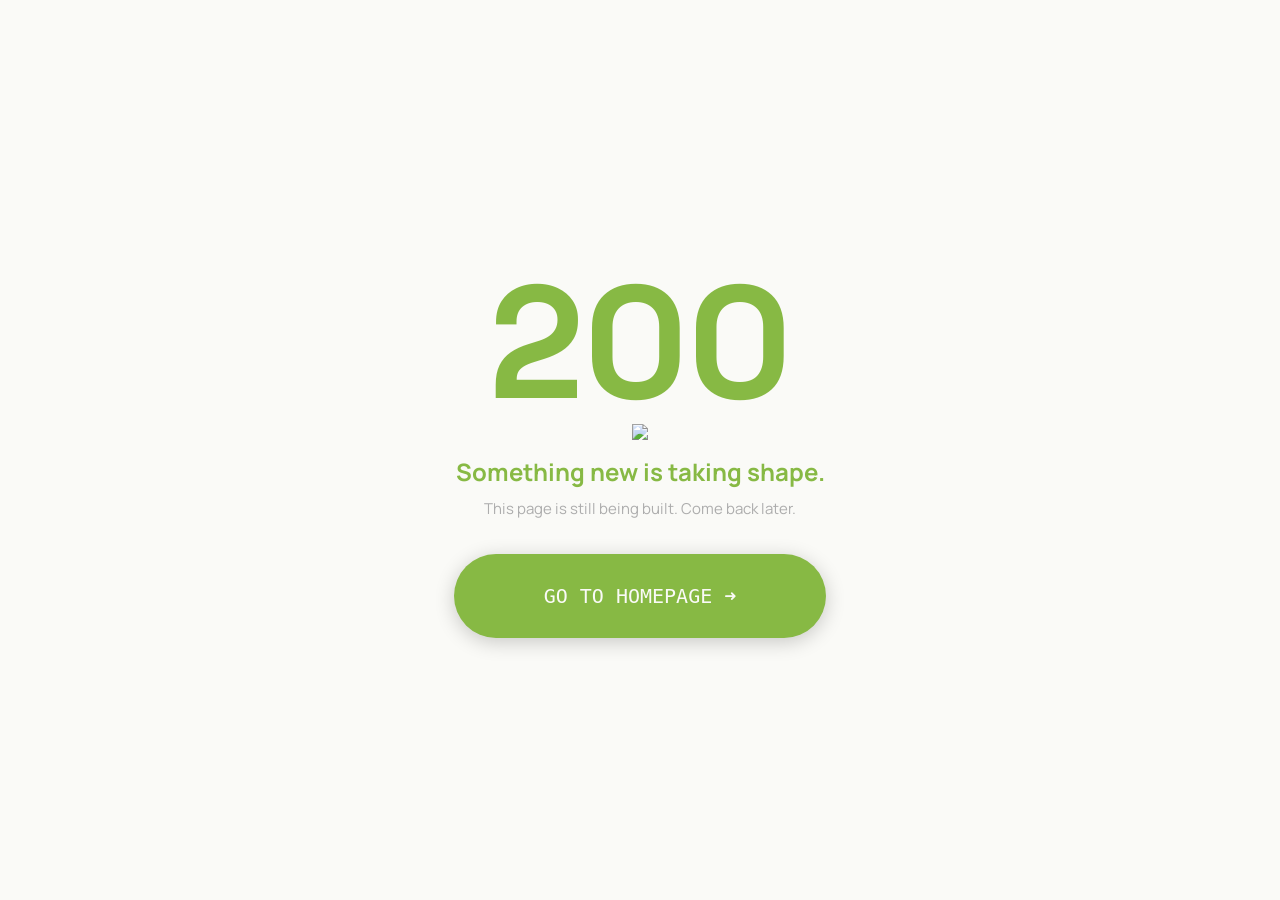
==== 200.html @ faf500e9 "Update website" ====
<!DOCTYPE html>
<html lang="en">
<head>
  <meta charset="UTF-8">
  <meta name="viewport" content="width=device-width, initial-scale=1.0">
  <link rel="icon" href="images/sahl studio logo favicon.webp">
  <link rel="preconnect" href="https://fonts.googleapis.com">
  <link rel="preconnect" href="https://fonts.gstatic.com" crossorigin>
  <link href="https://fonts.googleapis.com/css2?family=Manrope:wght@200..900&family=Space+Grotesk:wght@300..900&display=swap" rel="stylesheet">

  <title>200 — This page is still being built</title>

  <style>
  html,
body {
  margin: 0;
  min-height: 100vh;
  overflow: hidden;
}
    body {
      display: flex;
      justify-content: center;
      align-items: center;
      text-align: center;
    }

    .error {
      padding: 40px;
    }

    .error img {
      width: 260px;
    }

    h1 {
      font-size: 160px;
      margin: 0;
      color: var(--green);
      line-height: 1;
    }

    h2 {
      font-size: 24px;
      font-weight: 700;
      color: var(--green);
      margin: 10px 0 0;
    }
  .p200 {
    font-size: 15px;
    color: #ADADAD;
    margin: 10px;
  }
  
    a {
      display: inline-block;
      margin-top: 25px;
      text-decoration: none;
      background-color: var(--green);
      padding: 30px 90px;
      border-radius: 90px;
      color: var(--white);
      font-size: 20px;
      transition: transform 0.15s ease, box-shadow 0.15s ease, filter 0.15s ease;
      box-shadow: 0 4px 20px rgba(0, 0, 0, 0.2);
}

a:hover {
  filter: brightness(1.1);
}

a:active {
  transform: translateY(3px);
  box-shadow: 0 1px 0 rgba(0, 0, 0, 0.2);
  filter: brightness(0.95);
}

  .error > * {
  opacity: 0;
  transform: translateY(40px);
  animation: reveal 0.8s cubic-bezier(.16,1,.3,1) forwards;
}

.error > *:nth-child(1) {
  animation-delay: 0.1s;
}

.error > *:nth-child(2) {
  animation-delay: 0.2s;
}

.error > *:nth-child(3) {
  animation-delay: 0.3s;
}

.error > *:nth-child(4) {
  animation-delay: 0.4s;
}

.error > *:nth-child(5) {
  animation-delay: 0.5s;
}

@keyframes reveal {
  to {
    opacity: 1;
    transform: translateY(0);
  }
}
  
    /* ===== phone ===== */
    @media (max-width: 768px) {
      .error {
        padding: 25px;
      }

      .error img {
        width: 200px;
      }

      h1 {
        font-size: 120px;
      }

      h2 {
        font-size: 20px;
      }
      .p200 {
        font-size: 13px;
      }
      a {
        padding: 25px 50px;
      }
    }

    
  </style>
</head>

<body>
  <site-theme></site-theme>
  <protected-img></protected-img>
  <main class="error">
    <h1>200</h1>
    <img src="images/still cooking.gif" class="protected">
    <h2>Something new is taking shape.</h2>
    <p class="p200">This page is still being built. Come back later.</p>
    <a href="index.html"><pre>GO TO HOMEPAGE ➜</pre></a>
  </main>
  
  <script type="module" src="components/Theme.js"></script>
  <script type="module" src="components/ProtectedImg.js"></script>
</body>
</html>
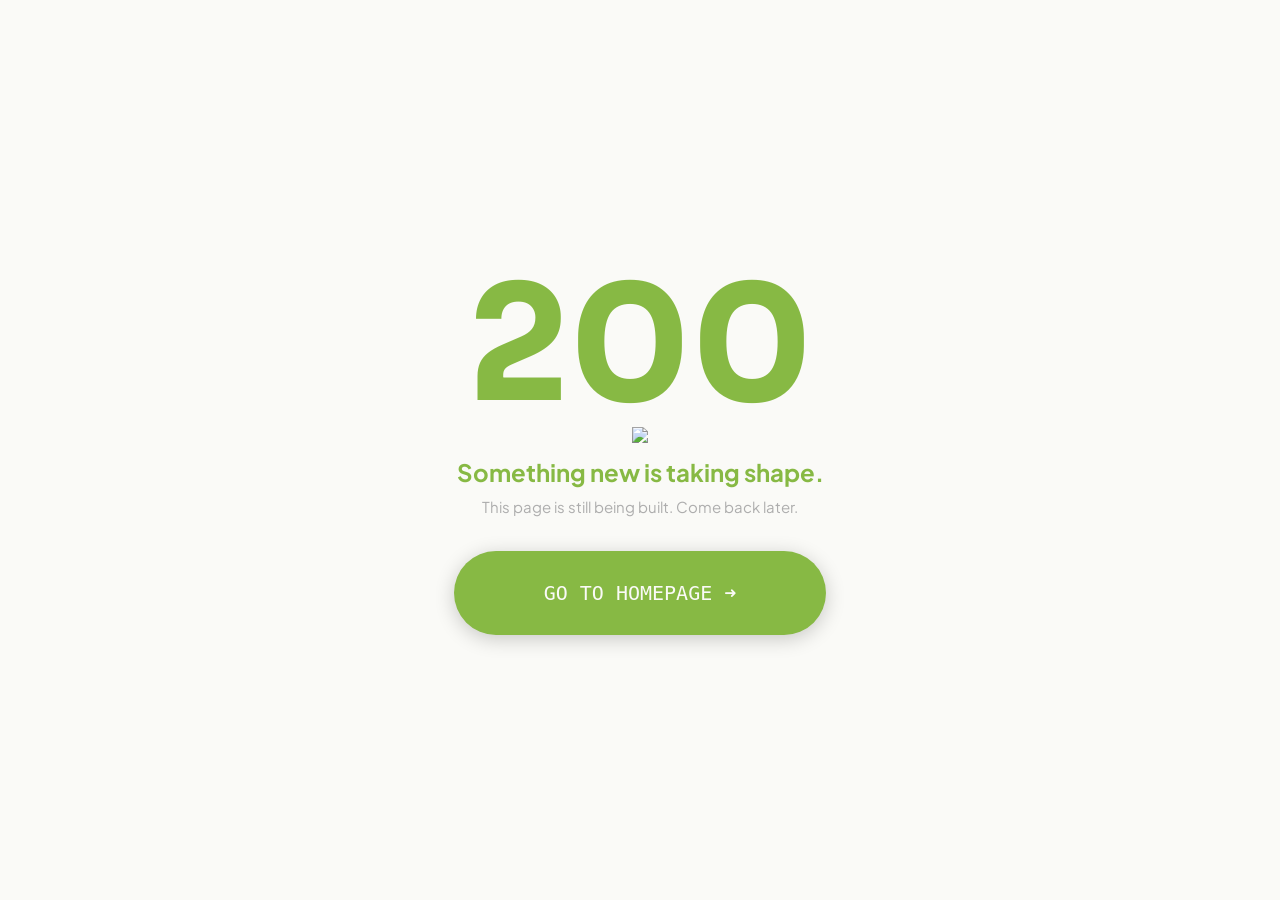
==== commit 66395245: "Update website" ====
--- a/200.html
+++ b/200.html
@@ -1,153 +1,162 @@
-<!DOCTYPE html>
+<!doctype html>
 <html lang="en">
-<head>
-  <meta charset="UTF-8">
-  <meta name="viewport" content="width=device-width, initial-scale=1.0">
-  <link rel="icon" href="images/sahl studio logo favicon.webp">
-  <link rel="preconnect" href="https://fonts.googleapis.com">
-  <link rel="preconnect" href="https://fonts.gstatic.com" crossorigin>
-  <link href="https://fonts.googleapis.com/css2?family=Manrope:wght@200..900&family=Space+Grotesk:wght@300..900&display=swap" rel="stylesheet">
+    <head>
+        <meta charset="UTF-8" />
+        <meta name="viewport" content="width=device-width, initial-scale=1.0" />
+        <link rel="icon" href="images/sahl studio logo favicon.webp" />
+<link rel="preconnect" href="https://fonts.googleapis.com" />
+<link rel="preconnect" href="https://fonts.gstatic.com" crossorigin />
+<link
+    rel="stylesheet"
+    href="https://fonts.googleapis.com/css2?family=Plus+Jakarta+Sans:wght@200..800&family=Sora:wght@100..800&display=swap"
+/>
 
-  <title>200 — This page is still being built</title>
+        <title>200 — This page is still being built</title>
 
-  <style>
-  html,
-body {
-  margin: 0;
-  min-height: 100vh;
-  overflow: hidden;
-}
-    body {
-      display: flex;
-      justify-content: center;
-      align-items: center;
-      text-align: center;
-    }
+        <style>
+            html,
+            body {
+                margin: 0;
+                min-height: 100vh;
+                overflow: hidden;
+            }
 
-    .error {
-      padding: 40px;
-    }
+            body {
+                display: flex;
+                justify-content: center;
+                align-items: center;
+                text-align: center;
+            }
 
-    .error img {
-      width: 260px;
-    }
+            .error {
+                padding: 40px;
+            }
 
-    h1 {
-      font-size: 160px;
-      margin: 0;
-      color: var(--green);
-      line-height: 1;
-    }
+            .error img {
+                width: 260px;
+            }
 
-    h2 {
-      font-size: 24px;
-      font-weight: 700;
-      color: var(--green);
-      margin: 10px 0 0;
-    }
-  .p200 {
-    font-size: 15px;
-    color: #ADADAD;
-    margin: 10px;
-  }
-  
-    a {
-      display: inline-block;
-      margin-top: 25px;
-      text-decoration: none;
-      background-color: var(--green);
-      padding: 30px 90px;
-      border-radius: 90px;
-      color: var(--white);
-      font-size: 20px;
-      transition: transform 0.15s ease, box-shadow 0.15s ease, filter 0.15s ease;
-      box-shadow: 0 4px 20px rgba(0, 0, 0, 0.2);
-}
+            h1 {
+                font-size: 160px;
+                margin: 0;
+                color: var(--green);
+                line-height: 1;
+            }
 
-a:hover {
-  filter: brightness(1.1);
-}
+            h2 {
+                font-size: 24px;
+                font-weight: 700;
+                color: var(--green);
+                margin: 10px 0 0;
+            }
 
-a:active {
-  transform: translateY(3px);
-  box-shadow: 0 1px 0 rgba(0, 0, 0, 0.2);
-  filter: brightness(0.95);
-}
+            .p200 {
+                font-size: 15px;
+                color: #adadad;
+                margin: 10px;
+            }
 
-  .error > * {
-  opacity: 0;
-  transform: translateY(40px);
-  animation: reveal 0.8s cubic-bezier(.16,1,.3,1) forwards;
-}
+            a {
+                display: inline-block;
+                margin-top: 25px;
+                padding: 30px 90px;
+                border-radius: 90px;
 
-.error > *:nth-child(1) {
-  animation-delay: 0.1s;
-}
+                background-color: var(--green);
+                color: var(--white);
+                box-shadow: 0 4px 20px rgba(0, 0, 0, 0.2);
 
-.error > *:nth-child(2) {
-  animation-delay: 0.2s;
-}
+                text-decoration: none;
+                font-size: 20px;
 
-.error > *:nth-child(3) {
-  animation-delay: 0.3s;
-}
+                transition:
+                    transform 0.15s ease,
+                    box-shadow 0.15s ease,
+                    filter 0.15s ease;
+            }
 
-.error > *:nth-child(4) {
-  animation-delay: 0.4s;
-}
+            a:hover {
+                filter: brightness(1.1);
+            }
 
-.error > *:nth-child(5) {
-  animation-delay: 0.5s;
-}
+            a:active {
+                transform: translateY(3px);
+                box-shadow: 0 1px 0 rgba(0, 0, 0, 0.2);
+                filter: brightness(0.95);
+            }
 
-@keyframes reveal {
-  to {
-    opacity: 1;
-    transform: translateY(0);
-  }
-}
-  
-    /* ===== phone ===== */
-    @media (max-width: 768px) {
-      .error {
-        padding: 25px;
-      }
+            .error > * {
+                opacity: 0;
+                transform: translateY(40px);
+                animation: reveal 0.8s cubic-bezier(0.16, 1, 0.3, 1) forwards;
+            }
 
-      .error img {
-        width: 200px;
-      }
+            .error > *:nth-child(1) {
+                animation-delay: 0.1s;
+            }
 
-      h1 {
-        font-size: 120px;
-      }
+            .error > *:nth-child(2) {
+                animation-delay: 0.2s;
+            }
 
-      h2 {
-        font-size: 20px;
-      }
-      .p200 {
-        font-size: 13px;
-      }
-      a {
-        padding: 25px 50px;
-      }
-    }
+            .error > *:nth-child(3) {
+                animation-delay: 0.3s;
+            }
 
-    
-  </style>
-</head>
+            .error > *:nth-child(4) {
+                animation-delay: 0.4s;
+            }
 
-<body>
-  <site-theme></site-theme>
-  <protected-img></protected-img>
-  <main class="error">
-    <h1>200</h1>
-    <img src="images/still cooking.gif" class="protected">
-    <h2>Something new is taking shape.</h2>
-    <p class="p200">This page is still being built. Come back later.</p>
-    <a href="index.html"><pre>GO TO HOMEPAGE ➜</pre></a>
-  </main>
-  
-  <script type="module" src="components/Theme.js"></script>
-  <script type="module" src="components/ProtectedImg.js"></script>
-</body>
-</html>+            .error > *:nth-child(5) {
+                animation-delay: 0.5s;
+            }
+
+            @keyframes reveal {
+                to {
+                    opacity: 1;
+                    transform: translateY(0);
+                }
+            }
+
+            /* ===== phone ===== */
+            @media (max-width: 768px) {
+                .error {
+                    padding: 25px;
+                }
+
+                .error img {
+                    width: 200px;
+                }
+
+                h1 {
+                    font-size: 120px;
+                }
+
+                h2 {
+                    font-size: 20px;
+                }
+                .p200 {
+                    font-size: 13px;
+                }
+                a {
+                    padding: 25px 50px;
+                }
+            }
+        </style>
+    </head>
+
+    <body>
+        <site-theme></site-theme>
+        <protected-img></protected-img>
+        <main class="error">
+            <h1>200</h1>
+            <img src="images/still cooking.gif" class="protected" />
+            <h2>Something new is taking shape.</h2>
+            <p class="p200">This page is still being built. Come back later.</p>
+            <a href="index.html"><pre>GO TO HOMEPAGE ➜</pre></a>
+        </main>
+
+        <script type="module" src="components/Theme.js"></script>
+        <script type="module" src="components/ProtectedImg.js"></script>
+    </body>
+</html>
